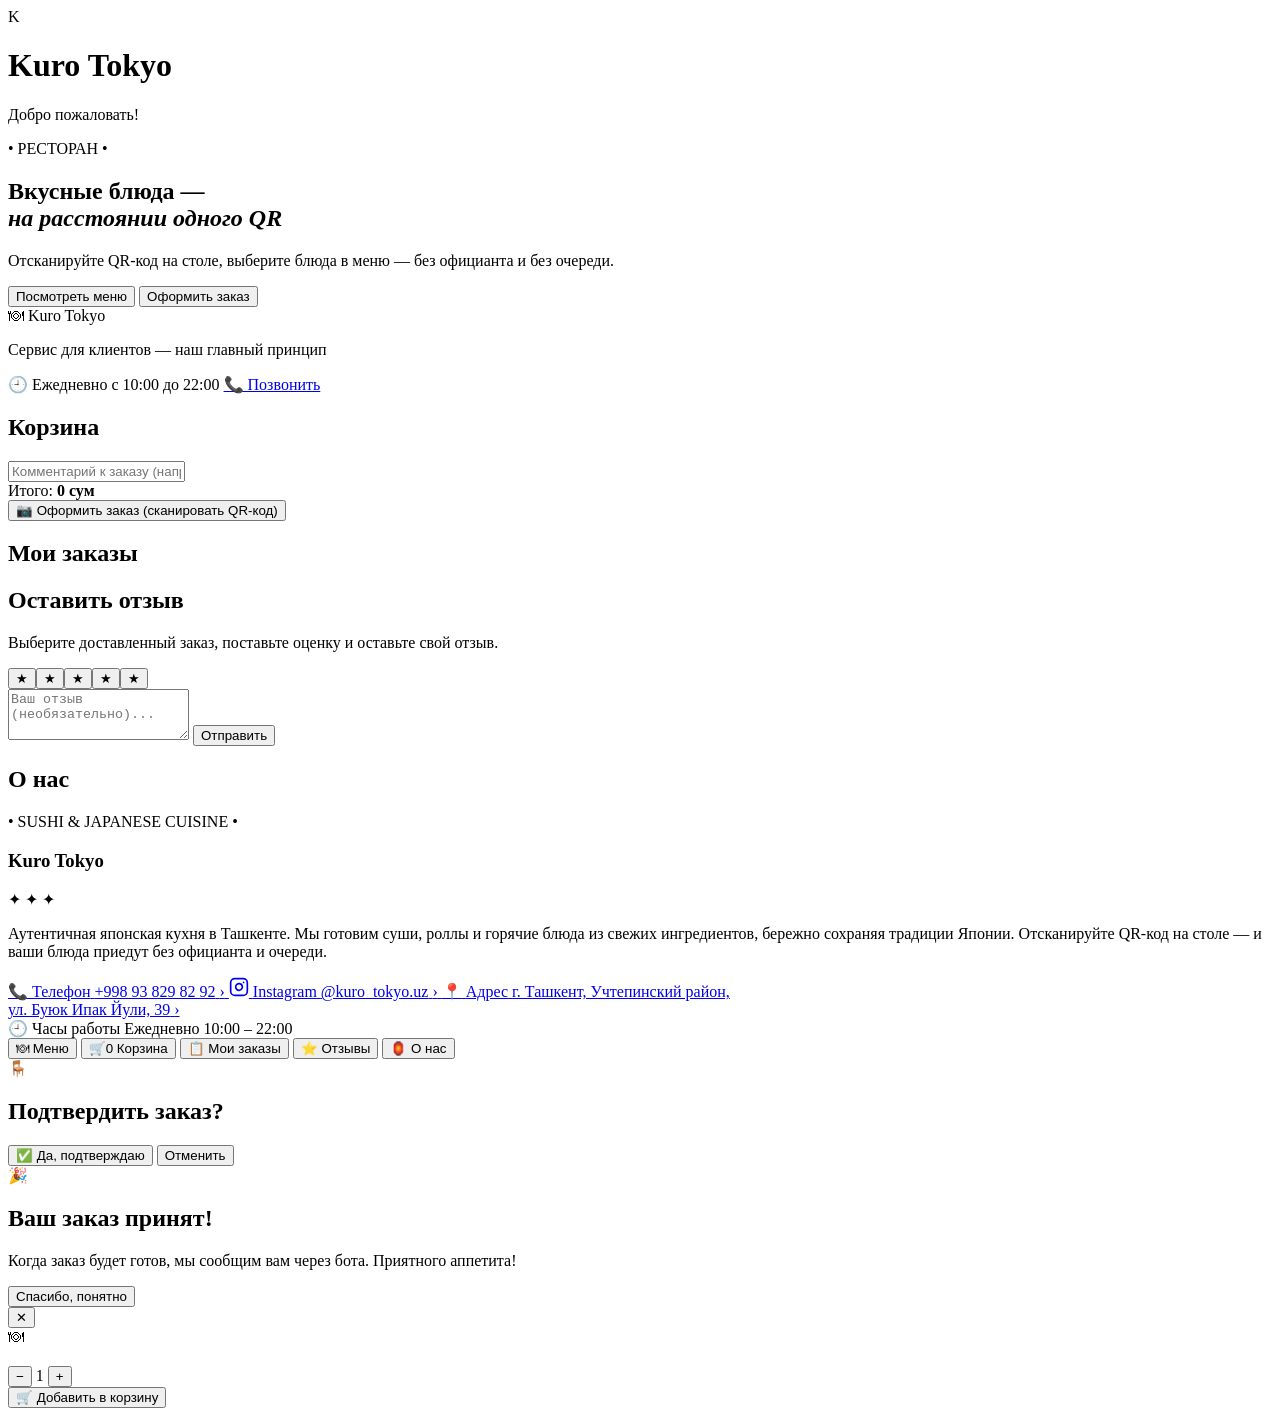
==== backend/templates/miniapp/index.html @ fbfbd6da "first commit" ====
<!DOCTYPE html>
<html lang="ru">
<head>
    <meta charset="UTF-8">
    <meta name="viewport" content="width=device-width, initial-scale=1.0, maximum-scale=1.0, user-scalable=no">
    <meta http-equiv="Cache-Control" content="no-store, no-cache, must-revalidate, max-age=0">
    <meta http-equiv="Pragma" content="no-cache">
    <meta http-equiv="Expires" content="0">
    <title>Kuro Tokyo — Меню</title>
    <script src="https://telegram.org/js/telegram-web-app.js?v=4"></script>
    <link rel="preconnect" href="https://fonts.googleapis.com">
    <link rel="preconnect" href="https://fonts.gstatic.com" crossorigin>
    <link href="https://fonts.googleapis.com/css2?family=Playfair+Display:ital,wght@0,500;0,600;0,700;1,500&family=Inter:wght@400;500;600;700&display=swap" rel="stylesheet">
    <link rel="stylesheet" href="/static/miniapp/style.css?v=4">
</head>
<body>
<!-- ============ SKELET ============ -->
<div id="app" class="app">

    <!-- Yuqori panel (minimal, sticky) -->
    <header class="topbar">
        <div class="brand">
            <span class="brand-mark">K</span>
            <div>
                <h1 id="brandName">Kuro Tokyo</h1>
                <p id="greeting" class="brand-sub">Добро пожаловать!</p>
            </div>
        </div>
        <button id="langToggle" class="lang-btn" style="display:none">RU</button>
    </header>

    <!-- ============ MENYU ============ -->
    <main id="tab-menu" class="tab-content active">

        <!-- HERO — premium kinematografik banner -->
        <section class="hero">
            <p class="hero-eyebrow">• РЕСТОРАН •</p>
            <h2 class="hero-title">Вкусные блюда —<br><em>на расстоянии одного QR</em></h2>
            <p class="hero-sub" data-i18n="heroSub">
    Отсканируйте QR-код на столе, выберите блюда в меню — без официанта и без очереди.
</p>

<div class="hero-cta">
    <button class="btn-gold" id="heroMenuBtn" data-i18n="heroCta">
        Посмотреть меню
    </button>

    <button class="btn-outline" id="heroOrderBtn" data-i18n="heroOrder">
        Оформить заказ
    </button>
</div>
        </section>

        <div class="cat-chips" id="catChips"><!-- Kategoriyalar JS bilan --></div>
        <div class="products-grid" id="productsGrid">
            <!-- Mahsulot kartochkalari: rasm, nom, narx, izoh — 2 qatorda -->
        </div>

        <!-- FOOTER — qorong'u va elegan -->
        <footer class="footer">
            <div class="footer-brand">
    🍽 <span id="footerName">Kuro Tokyo</span>
</div>

<p class="footer-line" data-i18n="footerTag">
    Сервис для клиентов — наш главный принцип
</p>

<div class="footer-meta">
    <span data-i18n="footerHours">
        🕘 Ежедневно с 10:00 до 22:00
    </span>

    <a href="tel:+998000000000" data-i18n="footerPhone">
        📞 Позвонить
    </a>
</div>
        </footer>
    </main>

    <!-- ============ SAVAT (to'liq sahifa) ============ -->
    <main id="tab-cart" class="tab-content">
        <h2 class="page-title" data-i18n="cartTitle">Корзина</h2>
        <div class="cart-items" id="cartItems"></div>
        <div class="cart-footer">
            <div class="note-row">
                <input type="text" id="orderNote" data-i18n-placeholder="notePlaceholder"
                       placeholder="Комментарий к заказу (например: приготовьте побыстрее)">
            </div>
            <div class="total-row">
                <span data-i18n="total">Итого:</span>
                <strong id="cartModalTotal">0 сум</strong>
            </div>
            <button class="btn-gold btn-block" id="checkoutBtn" data-i18n="checkout">
                📷 Оформить заказ (сканировать QR-код)
            </button>
        </div>
    </main>

    <!-- ============ BUYURTMALARIM ============ -->
    <main id="tab-orders" class="tab-content">
        <h2 class="page-title">Мои заказы</h2>
        <div id="ordersList" class="orders-list"></div>
    </main>

    <!-- ============ FIKR QOLDIRISH ============ -->
    <main id="tab-feedback" class="tab-content">
        <h2 class="page-title" data-i18n="fbTitle">Оставить отзыв</h2>
        <p class="page-sub" data-i18n="fbHint">Выберите доставленный заказ, поставьте оценку и оставьте свой отзыв.</p>
        <div id="fbOrders" class="fb-orders"></div>
        <div class="fb-form hidden" id="fbForm">
            <div class="fb-stars" id="fbStars">
                <button data-star="1">★</button><button data-star="2">★</button><button data-star="3">★</button><button data-star="4">★</button><button data-star="5">★</button>
            </div>
            <div class="fb-star-label" id="fbStarLabel"></div>
            <textarea id="fbComment" rows="3" data-i18n-placeholder="fbPlaceholder"
                      placeholder="Ваш отзыв (необязательно)..."></textarea>
            <button class="btn-gold btn-block" id="fbSubmit" data-i18n="fbSubmit">Отправить</button>
        </div>
    </main>
        <!-- ============ BIZ HAQIMIZDA (О нас) ============ -->
    <main id="tab-about" class="tab-content">
        <h2 class="page-title" data-i18n="tabAbout">О нас</h2>

        <section class="about-hero">
            <p class="about-eyebrow">• SUSHI &amp; JAPANESE CUISINE •</p>
            <h3 class="about-name">Kuro Tokyo</h3>
            <div class="about-divider">✦ ✦ ✦</div>
            <p class="about-text">
                Аутентичная японская кухня в Ташкенте. Мы готовим суши, роллы
                и горячие блюда из свежих ингредиентов, бережно сохраняя
                традиции Японии. Отсканируйте QR-код на столе — и ваши
                блюда приедут без официанта и очереди.
            </p>
        </section>

        <section class="about-cards">
            <a class="about-card" href="tel:+998938298292">
                <span class="about-ico">📞</span>
                <span class="about-info">
                    <span class="about-label">Телефон</span>
                    <span class="about-value">+998 93 829 82 92</span>
                </span>
                <span class="about-arrow">›</span>
            </a>
            <a class="about-card" href="https://instagram.com/kuro_tokyo.uz" target="_blank" rel="noopener">
                <span class="about-ico">
                    <svg viewBox="0 0 24 24" width="20" height="20" fill="none" stroke="currentColor" stroke-width="2" stroke-linecap="round" stroke-linejoin="round"><rect x="2" y="2" width="20" height="20" rx="5" ry="5"></rect><path d="M16 11.37A4 4 0 1 1 12.63 8 4 4 0 0 1 16 11.37z"></path><line x1="17.5" y1="6.5" x2="17.51" y2="6.5"></line></svg>
                </span>
                <span class="about-info">
                    <span class="about-label">Instagram</span>
                    <span class="about-value">@kuro_tokyo.uz</span>
                </span>
                <span class="about-arrow">›</span>
            </a>
            <a class="about-card" href="https://yandex.uz/maps/?text=Ташкент, Буюк Ипак Йули, 39" target="_blank" rel="noopener">
                <span class="about-ico">📍</span>
                <span class="about-info">
                    <span class="about-label">Адрес</span>
                    <span class="about-value">г. Ташкент, Учтепинский район,<br>ул. Буюк Ипак Йули, 39</span>
                </span>
                <span class="about-arrow">›</span>
            </a>
            <div class="about-card about-card-static">
                <span class="about-ico">🕘</span>
                <span class="about-info">
                    <span class="about-label">Часы работы</span>
                    <span class="about-value">Ежедневно 10:00 – 22:00</span>
                </span>
            </div>
        </section>
    </main>

    <!-- ============ PASTKI NAVIGATSIYA (fixed) ============ -->
    <nav class="bottomnav">
        <button class="bn-item active" data-tab="menu">
            <span class="bn-icon">🍽</span>
            <span class="bn-label" data-i18n="navMenu">Меню</span>
        </button>
        <button class="bn-item" data-tab="cart">
            <span class="bn-icon">🛒<span class="bn-badge hidden" id="cartBadge">0</span></span>
            <span class="bn-label" data-i18n="navCart">Корзина</span>
        </button>
        <button class="bn-item" data-tab="orders">
            <span class="bn-icon">📋</span>
            <span class="bn-label" data-i18n="navOrders">Мои заказы</span>
        </button>
        <button class="bn-item" data-tab="feedback">
            <span class="bn-icon">⭐</span>
            <span class="bn-label" data-i18n="navFeedback">Отзывы</span>
        </button>
        <button class="bn-item" data-tab="about">
            <span class="bn-icon">🏮</span>
            <span class="bn-label" data-i18n="navAbout">О нас</span>
        </button>
    </nav>

    <!-- ============ TASDIQLASH MODAL ============ -->
    <div class="sheet-overlay hidden" id="confirmOverlay">
        <div class="sheet small">
            <div class="confirm-emoji">🪑</div>
            <h2 data-i18n="confirmTitle">Подтвердить заказ?</h2>
            <div class="confirm-info" id="confirmInfo"></div>
            <div class="confirm-actions">
                <button class="btn-gold btn-block" id="confirmYes" data-i18n="confirmYes">✅ Да, подтверждаю</button>
                <button class="btn-outline btn-block" id="confirmNo" data-i18n="confirmNo">Отменить</button>
            </div>
        </div>
    </div>

    <!-- ============ MUVAFFAQIYAT MODAL ============ -->
    <div class="sheet-overlay hidden" id="successOverlay">
        <div class="sheet small center">
            <div class="success-emoji">🎉</div>
            <h2 data-i18n="successTitle">Ваш заказ принят!</h2>
            <p class="success-sub" id="successSub"></p>
            <p class="success-hint" data-i18n="successHint">
                Когда заказ будет готов, мы сообщим вам через бота. Приятного аппетита!
            </p>
            <button class="btn-gold btn-block" id="successOk" data-i18n="successOk">Спасибо, понятно</button>
        </div>
    </div>

        <!-- ============ MAHSULOT DETALI ============ -->
    <div class="sheet-overlay hidden" id="productOverlay">
        <div class="sheet small">
            <button class="pd-close" id="pdClose">✕</button>
            <img class="pd-img" id="pdImage" alt="">
            <div class="pd-emoji" id="pdEmoji">🍽</div>
            <h2 class="pd-name" id="pdName"></h2>
            <p class="pd-desc" id="pdDesc"></p>
            <div class="pd-price" id="pdPrice"></div>
            <div class="pd-qty">
                <button id="pdMinus">−</button>
                <span id="pdQty">1</span>
                <button id="pdPlus">+</button>
            </div>
            <button class="btn-gold btn-block pd-add" id="pdAdd">🛒 Добавить в корзину</button>
        </div>
    </div>
    <!-- Toast -->
    <div class="toast hidden" id="toast"></div>
</div>

<script src="/static/miniapp/app.js?v=4"></script>

</body>
</html>
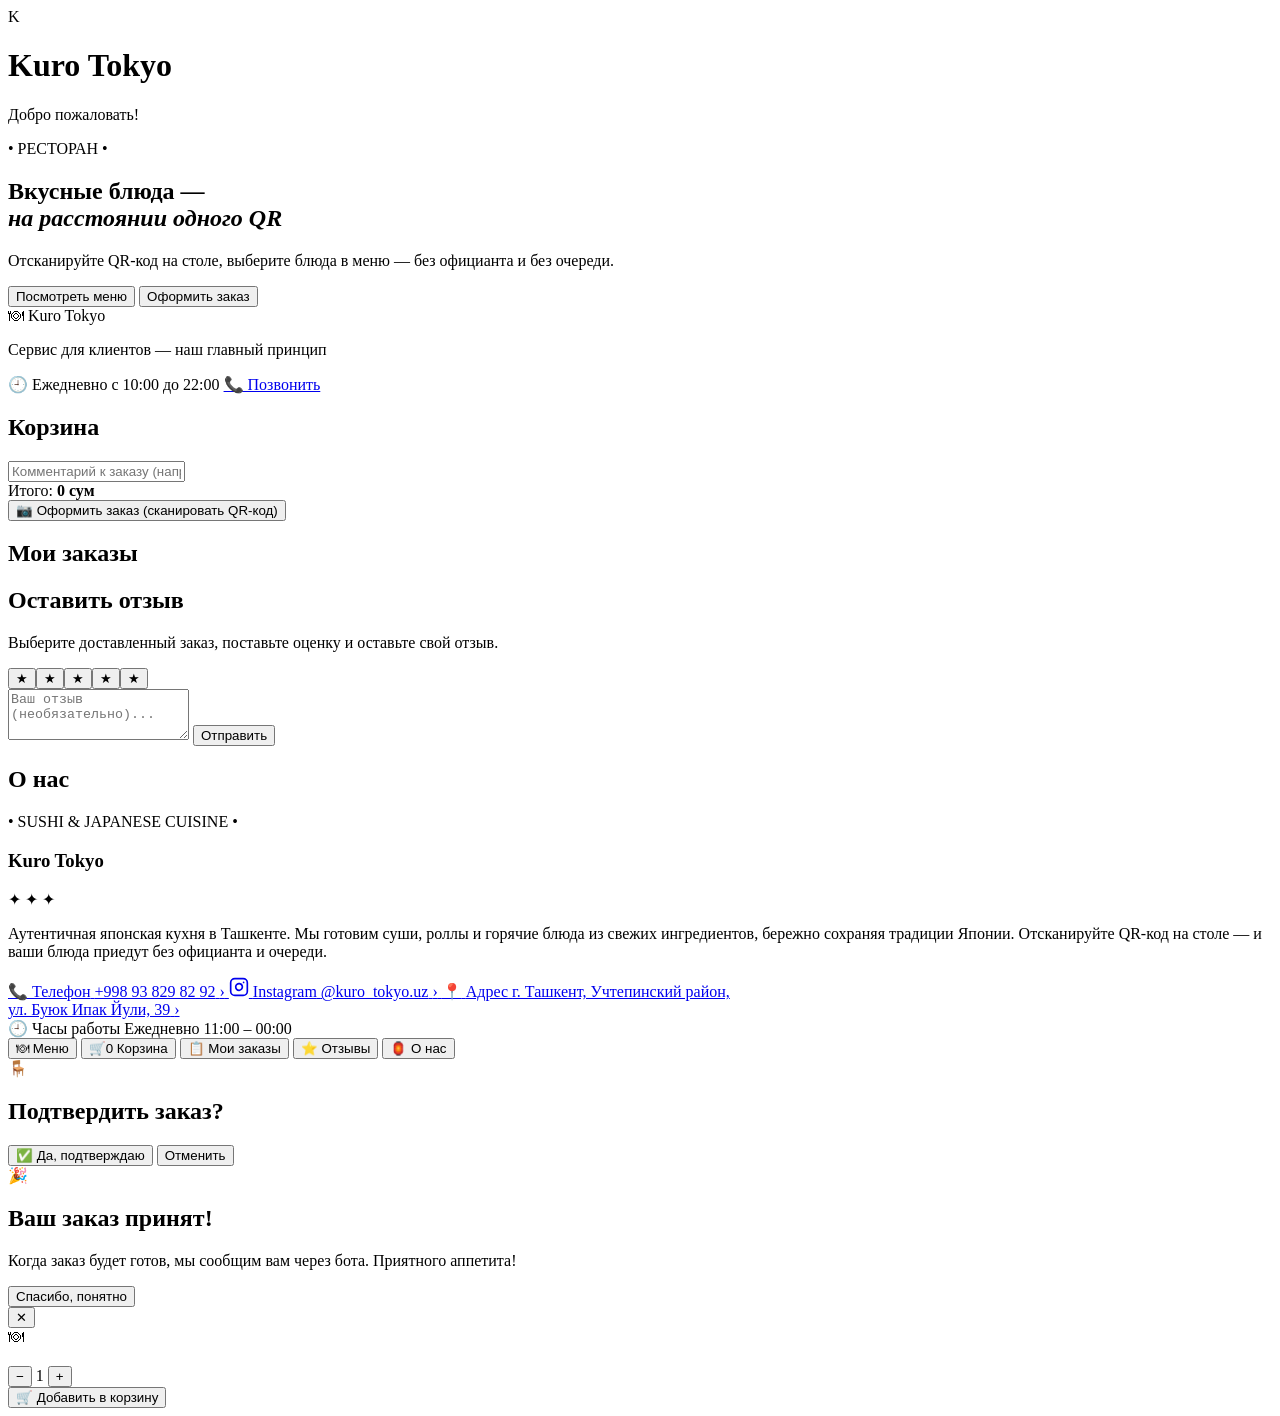
==== commit 941582a0: "Done v2" ====
--- a/backend/templates/miniapp/index.html
+++ b/backend/templates/miniapp/index.html
@@ -165,7 +165,7 @@
                 <span class="about-ico">🕘</span>
                 <span class="about-info">
                     <span class="about-label">Часы работы</span>
-                    <span class="about-value">Ежедневно 10:00 – 22:00</span>
+                    <span class="about-value">Ежедневно 11:00 – 00:00</span>
                 </span>
             </div>
         </section>
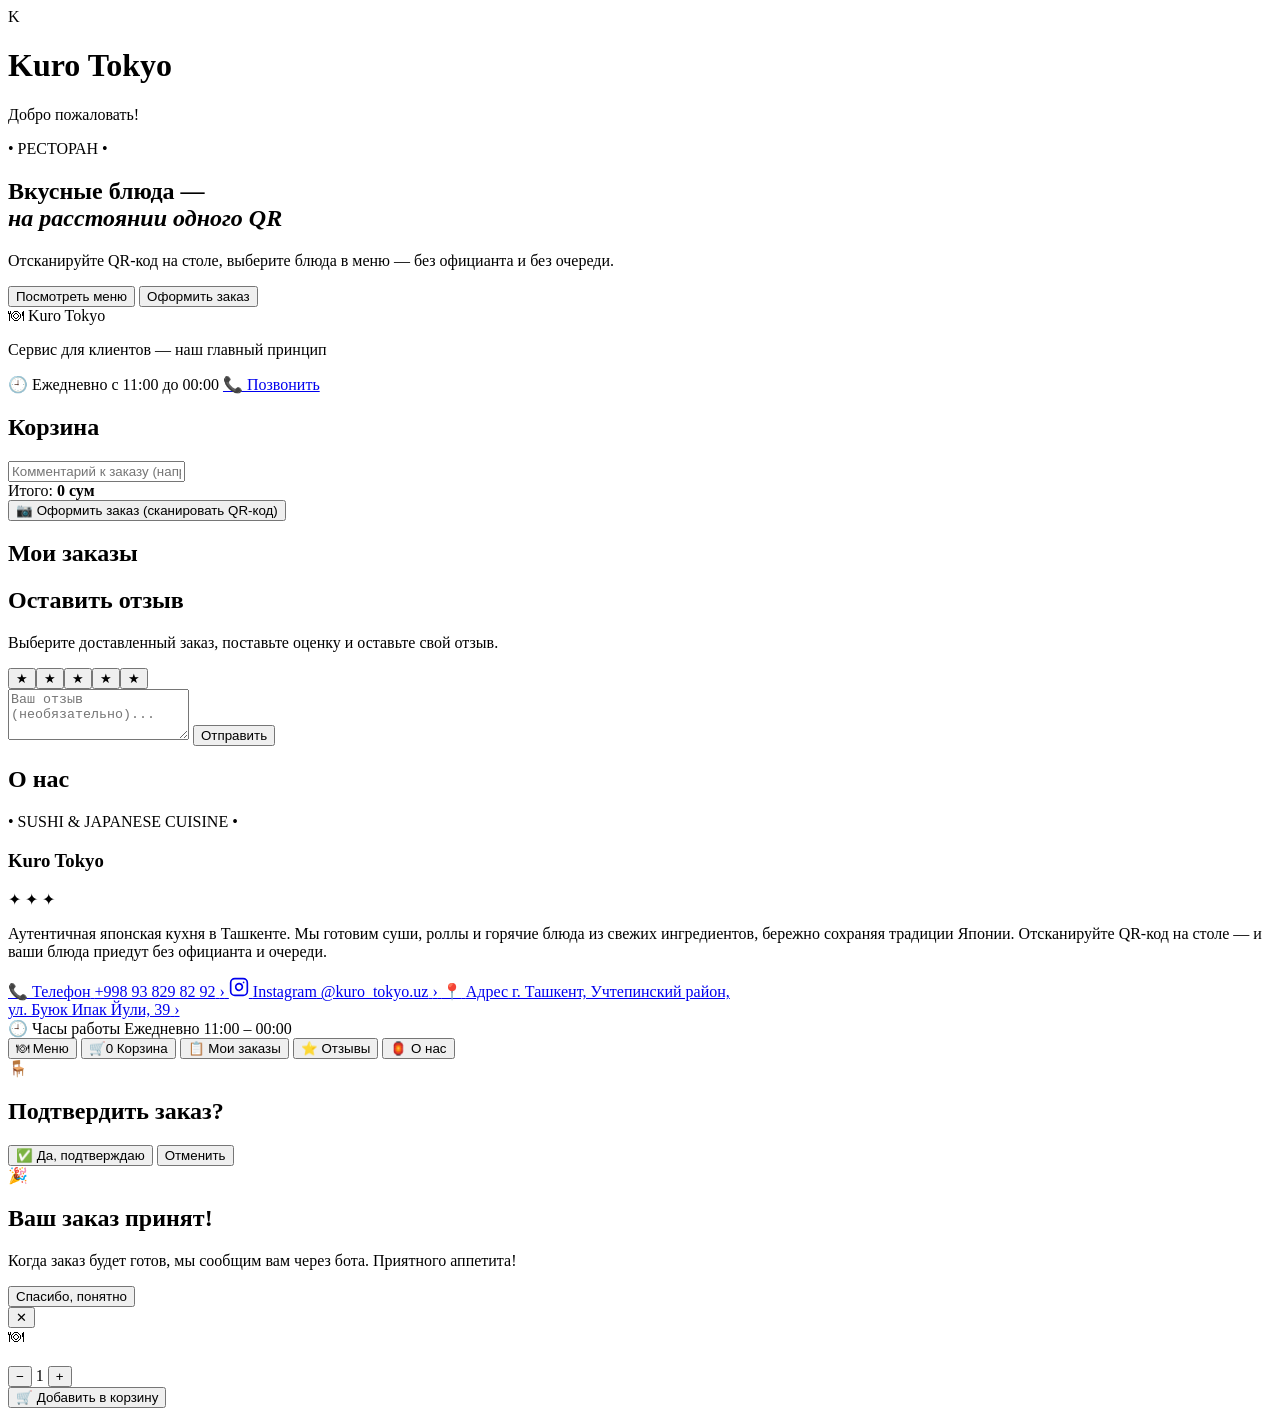
==== commit 14eaee6e: "Done v3" ====
--- a/backend/templates/miniapp/index.html
+++ b/backend/templates/miniapp/index.html
@@ -68,7 +68,7 @@
 
 <div class="footer-meta">
     <span data-i18n="footerHours">
-        🕘 Ежедневно с 10:00 до 22:00
+        🕘 Ежедневно с 11:00 до 00:00
     </span>
 
     <a href="tel:+998000000000" data-i18n="footerPhone">
